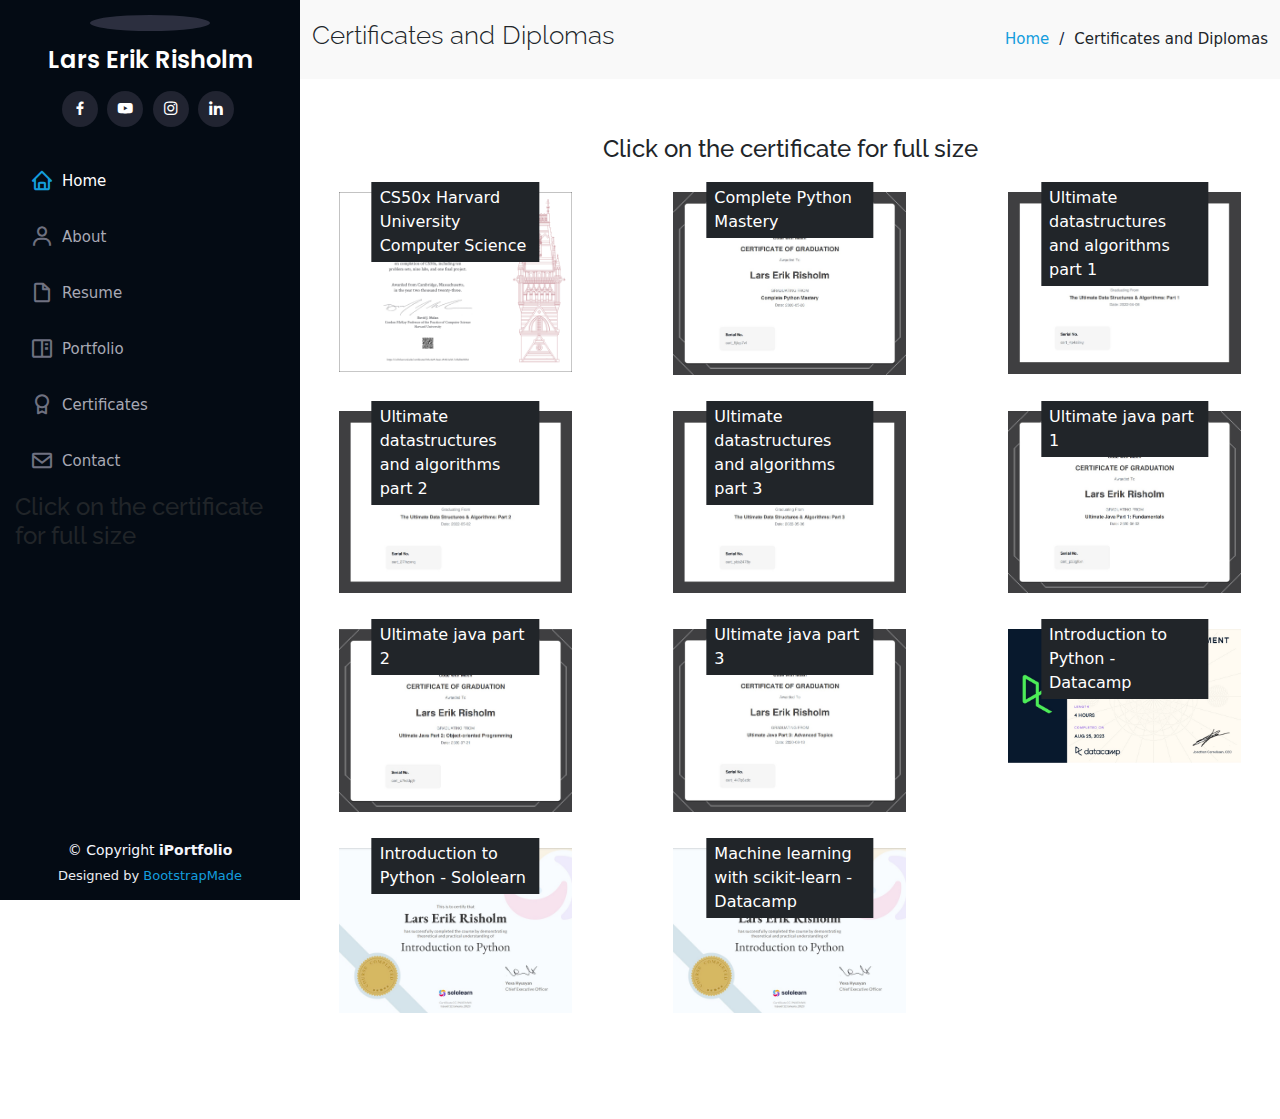
==== certificates.html @ a1fc5756 "Update certificates.html" ====
<!DOCTYPE html>
<html lang="en">

<head>
  <meta charset="utf-8">
  <meta content="width=device-width, initial-scale=1.0" name="viewport">

  <title>Certificates and Diplomas | Portfolio Details</title>
  <meta content="" name="description">
  <meta content="" name="keywords">

  <!-- Favicons -->
  <link href="assets/img/favicon.png" rel="icon">
  <link href="assets/img/apple-touch-icon.png" rel="apple-touch-icon">

  <!-- Google Fonts -->
  <link href="https://fonts.googleapis.com/css?family=Open+Sans:300,300i,400,400i,600,600i,700,700i|Raleway:300,300i,400,400i,500,500i,600,600i,700,700i|Poppins:300,300i,400,400i,500,500i,600,600i,700,700i" rel="stylesheet">

  <!-- Vendor CSS Files -->
  <link href="assets/vendor/aos/aos.css" rel="stylesheet">
  <link href="assets/vendor/bootstrap/css/bootstrap.min.css" rel="stylesheet">
  <link href="assets/vendor/bootstrap-icons/bootstrap-icons.css" rel="stylesheet">
  <link href="assets/vendor/boxicons/css/boxicons.min.css" rel="stylesheet">
  <link href="assets/vendor/glightbox/css/glightbox.min.css" rel="stylesheet">
  <link href="assets/vendor/swiper/swiper-bundle.min.css" rel="stylesheet">

  <!-- Template Main CSS File -->
  <link href="assets/css/style.css" rel="stylesheet">

  <!-- =======================================================
  * Template Name: iPortfolio - v3.10.0
  * Template URL: https://bootstrapmade.com/iportfolio-bootstrap-portfolio-websites-template/
  * Author: BootstrapMade.com
  * License: https://bootstrapmade.com/license/
  ======================================================== -->
</head>

<body>

  <!-- ======= Mobile nav toggle button ======= -->
  <i class="bi bi-list mobile-nav-toggle d-xl-none"></i>

  <!-- ======= Header ======= -->
  <header id="header">
    <div class="d-flex flex-column">

      <div class="profile">
        <img src="assets/img/profile-img.jpg" alt="" class="img-fluid rounded-circle">
        <h1 class="text-light"><a href="index.html">Lars Erik Risholm</a></h1>
        <div class="social-links mt-3 text-center">
          <a href="https://www.facebook.com/mxlars/" class="facebook"><i class="bx bxl-facebook"></i></a>
          <a href="https://www.youtube.com/channel/UCgx1GgIBAcecwzqCMTCKapA" class="youtube"><i class="bx bxl-youtube"></i></a>
          <a href="https://www.instagram.com/mxlars300/" class="instagram"><i class="bx bxl-instagram"></i></a>
          <a href="https://www.linkedin.com/in/lars-erik-risholm-0a185a241/" class="linkedin"><i class="bx bxl-linkedin"></i></a>
        </div>
      </div>

      <nav id="navbar" class="nav-menu navbar">
        <ul>
          <li><a href="index.html" class="nav-link scrollto active"><i class="bx bx-home"></i> <span>Home</span></a></li>
          <li><a href="index.html#about" class="nav-link scrollto"><i class="bx bx-user"></i> <span>About</span></a></li>
          <li><a href="index.html#resume" class="nav-link scrollto"><i class="bx bx-file-blank"></i> <span>Resume</span></a></li>
          <li><a href="index.html#portfolio" class="nav-link scrollto"><i class="bx bx-book-content"></i> <span>Portfolio</span></a></li>
          <li><a href="index.html#certificates" class="nav-link scrollto"><i class="bx bx-award"></i> <span>Certificates</span></a></li>
          <li><a href="index.html#contact" class="nav-link scrollto"><i class="bx bx-envelope"></i> <span>Contact</span></a></li>
        </ul>
      </nav><!-- .nav-menu -->
    </div>
    <h4>Click on the certificate for full size</h4>
  </header><!-- End Header -->

  <main id="main">
    <!-- ======= Breadcrumbs ======= -->
    <section id="breadcrumbs" class="breadcrumbs">
        <div class="container">
            <div class="d-flex justify-content-between align-items-center">
                <h2>Certificates and Diplomas</h2>
                <ol>
                    <li><a href="index.html">Home</a></li>
                    <li>Certificates and Diplomas</li>
                </ol>
            </div>
        </div>
    </section><!-- End Breadcrumbs -->

    <!-- ======= Certificates Section ======= -->
    <section id="portfolio-details" class="portfolio-details">
      <h4 class="text-center mt-3">Click on the certificate for full size</h4>
  
        <div class="col-lg-12 certificate-gallery">
    <div class="row">

      
   <!-- Certificate 1 -->
        <div class="col-lg-4 mb-3 position-relative">
            <a href="https://l596241.github.io/mxlarscoding/assets/img/portfolio/certificates1.jpg" target="_blank">
                <span class="position-absolute text-white bg-dark px-2 py-1" style="top: 10px; left: 50%; transform: translateX(-50%); z-index: 1;">CS50x Harvard University Computer Science</span>
                <img src="assets/img/portfolio/certificates1.jpg" alt="Certificate 1" class="img-fluid mx-auto d-block w-75">
            </a>
        </div>

        
        <!-- Certificate 2 -->
        <div class="col-lg-4 mb-3 position-relative">
            <a href="https://l596241.github.io/mxlarscoding/assets/img/portfolio/certificates2.jpg" target="_blank">
                <span class="position-absolute text-white bg-dark px-2 py-1" style="top: 10px; left: 50%; transform: translateX(-50%); z-index: 1;">Complete Python Mastery</span>
                <img src="assets/img/portfolio/certificates2.jpg" alt="Certificate 2" class="img-fluid mx-auto d-block w-75">
            </a>
        </div>

        <!-- Certificate 3 -->
        <div class="col-lg-4 mb-3 position-relative">
            <a href="https://l596241.github.io/mxlarscoding/assets/img/portfolio/certificates3.jpg" target="_blank">
                <span class="position-absolute text-white bg-dark px-2 py-1" style="top: 10px; left: 50%; transform: translateX(-50%); z-index: 1;">Ultimate datastructures and algorithms part 1</span>
                <img src="assets/img/portfolio/certificates3.jpg" alt="Certificate 3" class="img-fluid mx-auto d-block w-75">
            </a>
        </div>

       <!-- Certificate 4 -->
<div class="col-lg-4 mb-3 position-relative">
    <a href="https://l596241.github.io/mxlarscoding/assets/img/portfolio/certificates4.jpg" target="_blank">
        <span class="position-absolute text-white bg-dark px-2 py-1" style="top: 10px; left: 50%; transform: translateX(-50%); z-index: 1;">Ultimate datastructures and algorithms part 2</span>
        <img src="assets/img/portfolio/certificates4.jpg" alt="Certificate 4" class="img-fluid mx-auto d-block w-75">
    </a>
</div>

<!-- Certificate 5 -->
<div class="col-lg-4 mb-3 position-relative">
    <a href="https://l596241.github.io/mxlarscoding/assets/img/portfolio/certificates5.jpg" target="_blank">
        <span class="position-absolute text-white bg-dark px-2 py-1" style="top: 10px; left: 50%; transform: translateX(-50%); z-index: 1;">Ultimate datastructures and algorithms part 3</span>
        <img src="assets/img/portfolio/certificates5.jpg" alt="Certificate 5" class="img-fluid mx-auto d-block w-75">
    </a>
</div>

<!-- Certificate 6 -->
<div class="col-lg-4 mb-3 position-relative">
    <a href="https://l596241.github.io/mxlarscoding/assets/img/portfolio/certificates6.jpg" target="_blank">
        <span class="position-absolute text-white bg-dark px-2 py-1" style="top: 10px; left: 50%; transform: translateX(-50%); z-index: 1;">Ultimate java part 1</span>
        <img src="assets/img/portfolio/certificates6.jpg" alt="Certificate 6" class="img-fluid mx-auto d-block w-75">
    </a>
</div>

<!-- Certificate 7 -->
<div class="col-lg-4 mb-3 position-relative">
    <a href="https://l596241.github.io/mxlarscoding/assets/img/portfolio/certificates7.jpg" target="_blank">
        <span class="position-absolute text-white bg-dark px-2 py-1" style="top: 10px; left: 50%; transform: translateX(-50%); z-index: 1;">Ultimate java part 2</span>
        <img src="assets/img/portfolio/certificates7.jpg" alt="Certificate 7" class="img-fluid mx-auto d-block w-75">
    </a>
</div>

<!-- Certificate 8 -->
<div class="col-lg-4 mb-3 position-relative">
    <a href="https://l596241.github.io/mxlarscoding/assets/img/portfolio/certificates8.jpg" target="_blank">
        <span class="position-absolute text-white bg-dark px-2 py-1" style="top: 10px; left: 50%; transform: translateX(-50%); z-index: 1;">Ultimate java part 3</span>
        <img src="assets/img/portfolio/certificates8.jpg" alt="Certificate 8" class="img-fluid mx-auto d-block w-75">
    </a>
</div>

<!-- Certificate 9 -->
<div class="col-lg-4 mb-3 position-relative">
    <a href="https://l596241.github.io/mxlarscoding/assets/img/portfolio/certificates9.jpg" target="_blank">
        <span class="position-absolute text-white bg-dark px-2 py-1" style="top: 10px; left: 50%; transform: translateX(-50%); z-index: 1;">Introduction to Python - Datacamp</span>
        <img src="assets/img/portfolio/certificates9.jpg" alt="Certificate 9" class="img-fluid mx-auto d-block w-75">
    </a>
</div>

<!-- Certificate 10 -->
<div class="col-lg-4 mb-3 position-relative">
    <a href="https://l596241.github.io/mxlarscoding/assets/img/portfolio/certificates10.jpg" target="_blank">
        <span class="position-absolute text-white bg-dark px-2 py-1" style="top: 10px; left: 50%; transform: translateX(-50%); z-index: 1;">Introduction to Python - Sololearn</span>
        <img src="assets/img/portfolio/certificates10.jpg" alt="Certificate 10" class="img-fluid mx-auto d-block w-75">
    </a>
</div>

<!-- Certificate 11 -->
<div class="col-lg-4 mb-3 position-relative">
    <a href="https://l596241.github.io/mxlarscoding/assets/img/portfolio/certificates11.jpg" target="_blank">
        <span class="position-absolute text-white bg-dark px-2 py-1" style="top: 10px; left: 50%; transform: translateX(-50%); z-index: 1;">Machine learning with scikit-learn - Datacamp</span>
        <img src="assets/img/portfolio/certificates10.jpg" alt="Certificate 11" class="img-fluid mx-auto d-block w-75">
    </a>
</div>      

     <!-- ... Add more certificates as needed ... -->
                </div>

                   
                <!-- Sidebar with links (unchanged) -->
                <div class="col-lg-4">
                    <div class="profile">
                        <!-- ... Your profile content ... -->
                    </div>
                    <nav id="navbar" class="nav-menu navbar">
                        <!-- ... Your navbar links ... -->
                    </nav><!-- .nav-menu -->
                </div>
            </div>
        </div>
    </section><!-- End Certificates Section -->
  </main><!-- End #main -->

  <!-- ======= Footer ======= -->
  <footer id="footer">
    <div class="container">
      <div class="copyright">
        &copy; Copyright <strong><span>iPortfolio</span></strong>
      </div>
      <div class="credits">
        <!-- All the links in the footer should remain intact. -->
        <!-- You can delete the links only if you purchased the pro version. -->
        <!-- Licensing information: https://bootstrapmade.com/license/ -->
        <!-- Purchase the pro version with working PHP/AJAX contact form: https://bootstrapmade.com/iportfolio-bootstrap-portfolio-websites-template/ -->
        Designed by <a href="https://bootstrapmade.com/">BootstrapMade</a>
      </div>
    </div>
  </footer><!-- End  Footer -->

  <a href="#" class="back-to-top d-flex align-items-center justify-content-center"><i class="bi bi-arrow-up-short"></i></a>
    

  <!-- Vendor JS Files -->
  <script src="assets/vendor/purecounter/purecounter_vanilla.js"></script>
  <script src="assets/vendor/aos/aos.js"></script>
  <script src="assets/vendor/bootstrap/js/bootstrap.bundle.min.js"></script>
  <script src="assets/vendor/glightbox/js/glightbox.min.js"></script>
  <script src="assets/vendor/isotope-layout/isotope.pkgd.min.js"></script>
  <script src="assets/vendor/swiper/swiper-bundle.min.js"></script>
  <script src="assets/vendor/typed.js/typed.min.js"></script>
  <script src="assets/vendor/waypoints/noframework.waypoints.js"></script>
  <script src="assets/vendor/php-email-form/validate.js"></script>

  <!-- Template Main JS File -->
  <script src="assets/js/main.js"></script>

</body>

</html>
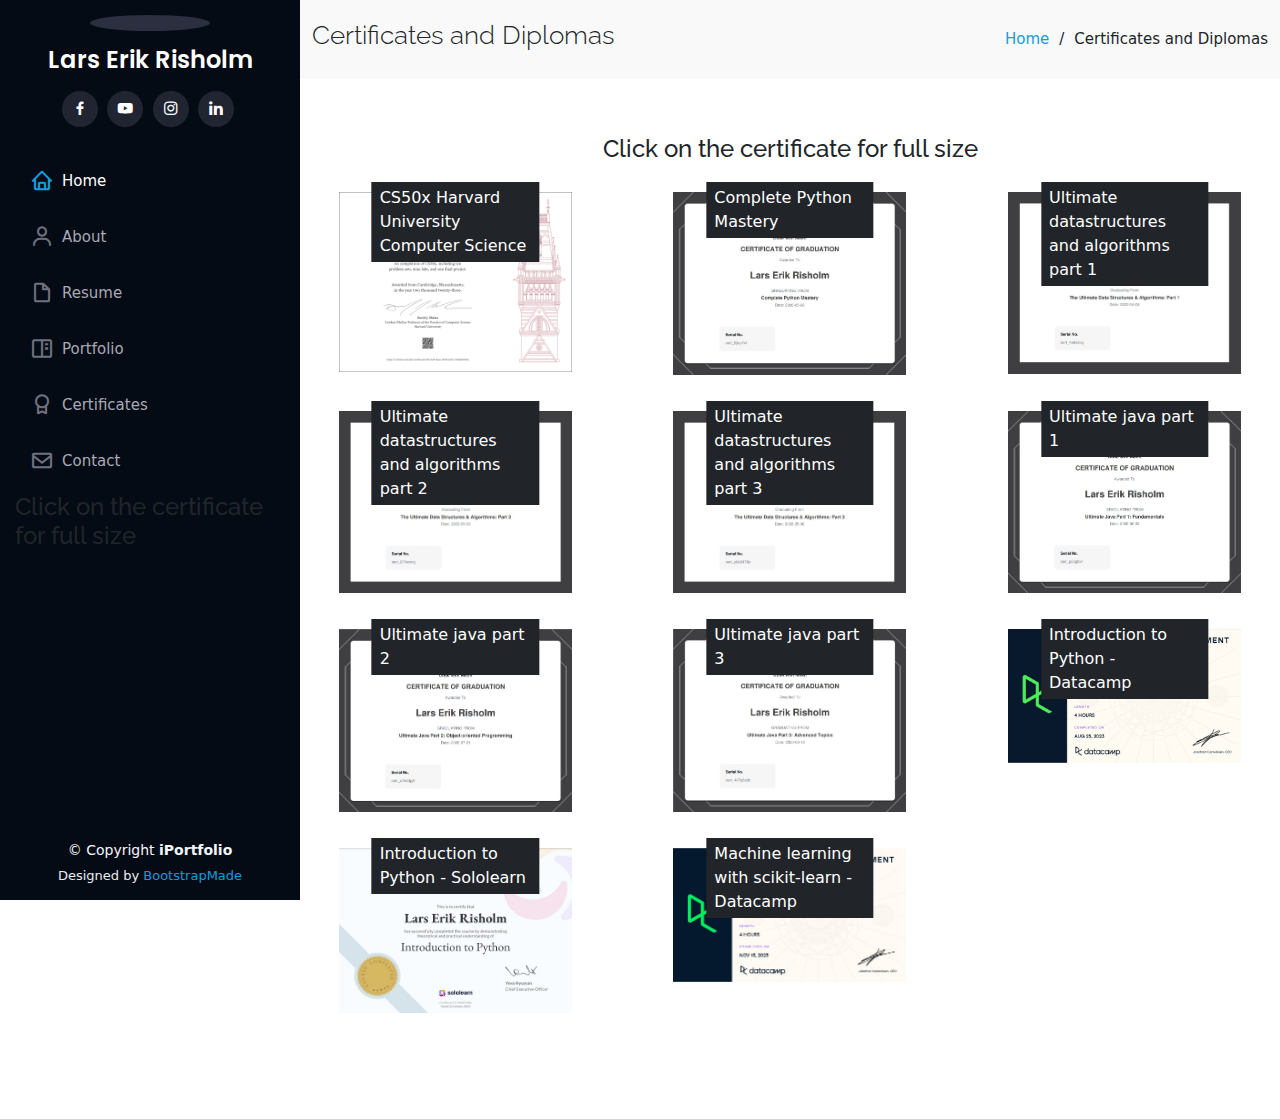
==== commit d77044c7: "Update certificates.html" ====
--- a/certificates.html
+++ b/certificates.html
@@ -176,7 +176,7 @@
 <div class="col-lg-4 mb-3 position-relative">
     <a href="https://l596241.github.io/mxlarscoding/assets/img/portfolio/certificates11.jpg" target="_blank">
         <span class="position-absolute text-white bg-dark px-2 py-1" style="top: 10px; left: 50%; transform: translateX(-50%); z-index: 1;">Machine learning with scikit-learn - Datacamp</span>
-        <img src="assets/img/portfolio/certificates10.jpg" alt="Certificate 11" class="img-fluid mx-auto d-block w-75">
+        <img src="assets/img/portfolio/certificates11.jpg" alt="Certificate 11" class="img-fluid mx-auto d-block w-75">
     </a>
 </div>      
 
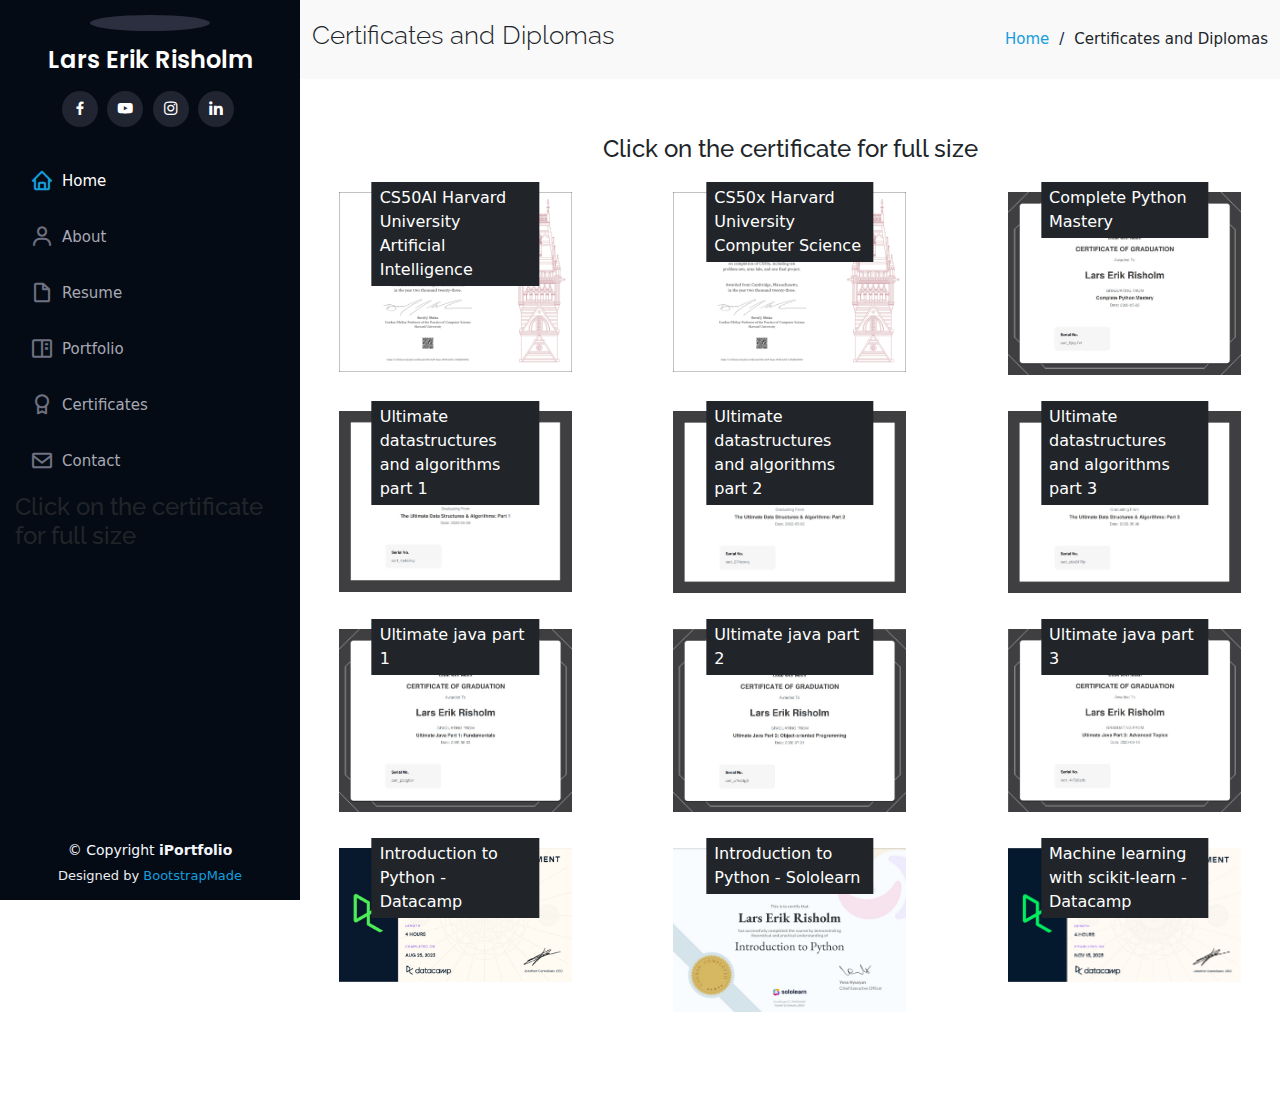
==== commit 9c1bd580: "Update certificates.html" ====
--- a/certificates.html
+++ b/certificates.html
@@ -90,6 +90,14 @@
         <div class="col-lg-12 certificate-gallery">
     <div class="row">
 
+
+   <!-- Certificate 0 -->
+        <div class="col-lg-4 mb-3 position-relative">
+            <a href="https://l596241.github.io/mxlarscoding/assets/img/portfolio/certificates0.png" target="_blank">
+                <span class="position-absolute text-white bg-dark px-2 py-1" style="top: 10px; left: 50%; transform: translateX(-50%); z-index: 1;">CS50AI Harvard University Artificial Intelligence</span>
+                <img src="assets/img/portfolio/certificates1.jpg" alt="Certificate 0" class="img-fluid mx-auto d-block w-75">
+            </a>
+        </div>
       
    <!-- Certificate 1 -->
         <div class="col-lg-4 mb-3 position-relative">
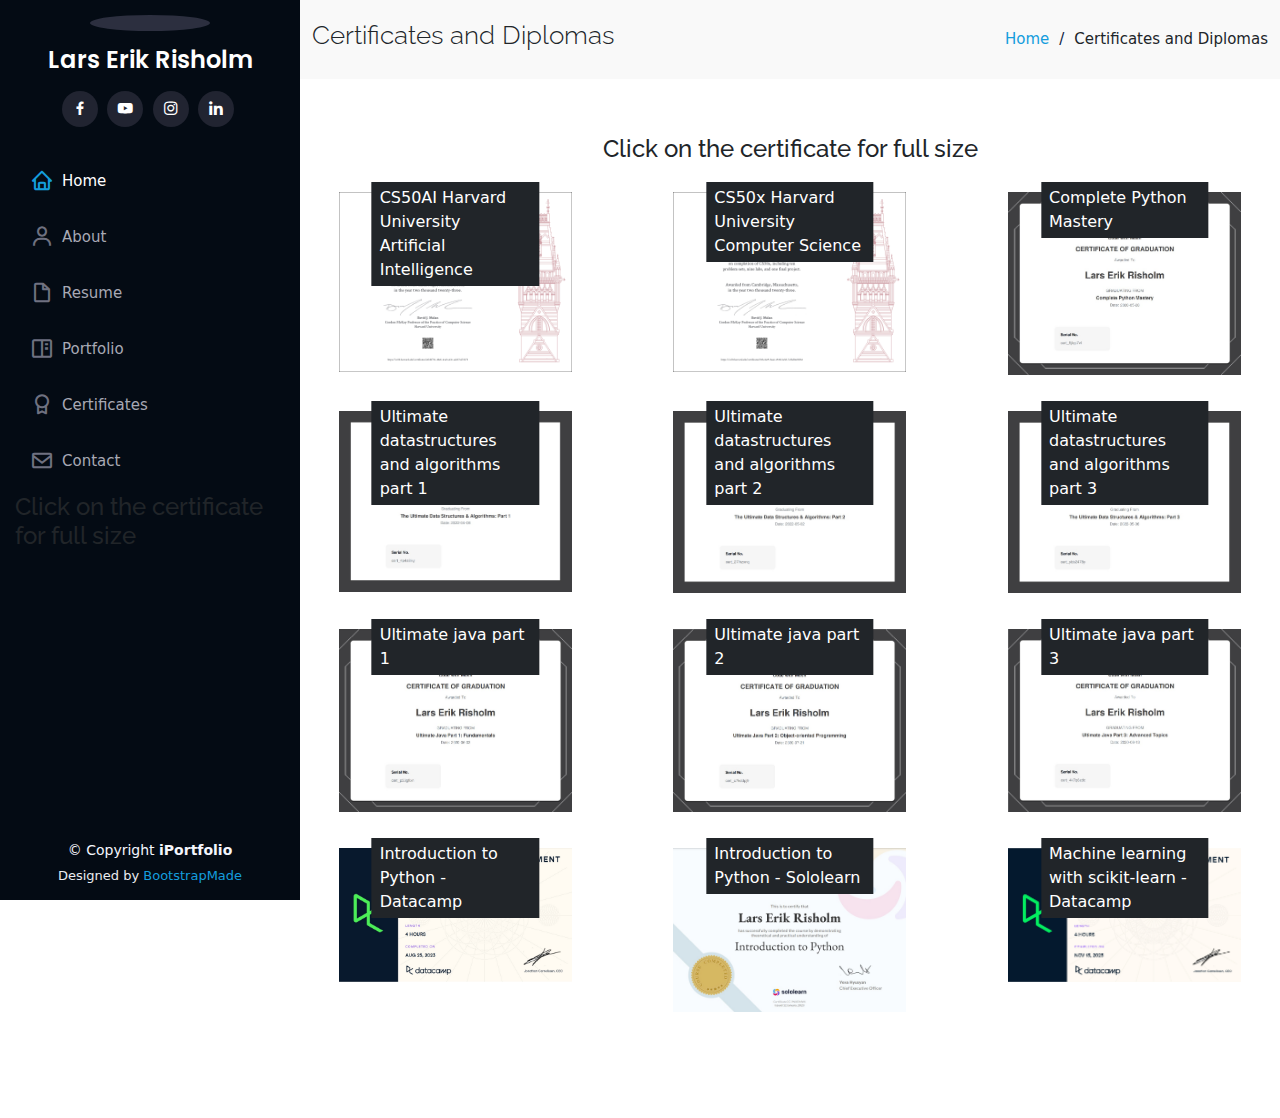
==== commit df9c91c0: "Update certificates.html" ====
--- a/certificates.html
+++ b/certificates.html
@@ -95,7 +95,7 @@
         <div class="col-lg-4 mb-3 position-relative">
             <a href="https://l596241.github.io/mxlarscoding/assets/img/portfolio/certificates0.png" target="_blank">
                 <span class="position-absolute text-white bg-dark px-2 py-1" style="top: 10px; left: 50%; transform: translateX(-50%); z-index: 1;">CS50AI Harvard University Artificial Intelligence</span>
-                <img src="assets/img/portfolio/certificates1.jpg" alt="Certificate 0" class="img-fluid mx-auto d-block w-75">
+                <img src="assets/img/portfolio/certificates0.jpg" alt="Certificate 0" class="img-fluid mx-auto d-block w-75">
             </a>
         </div>
       
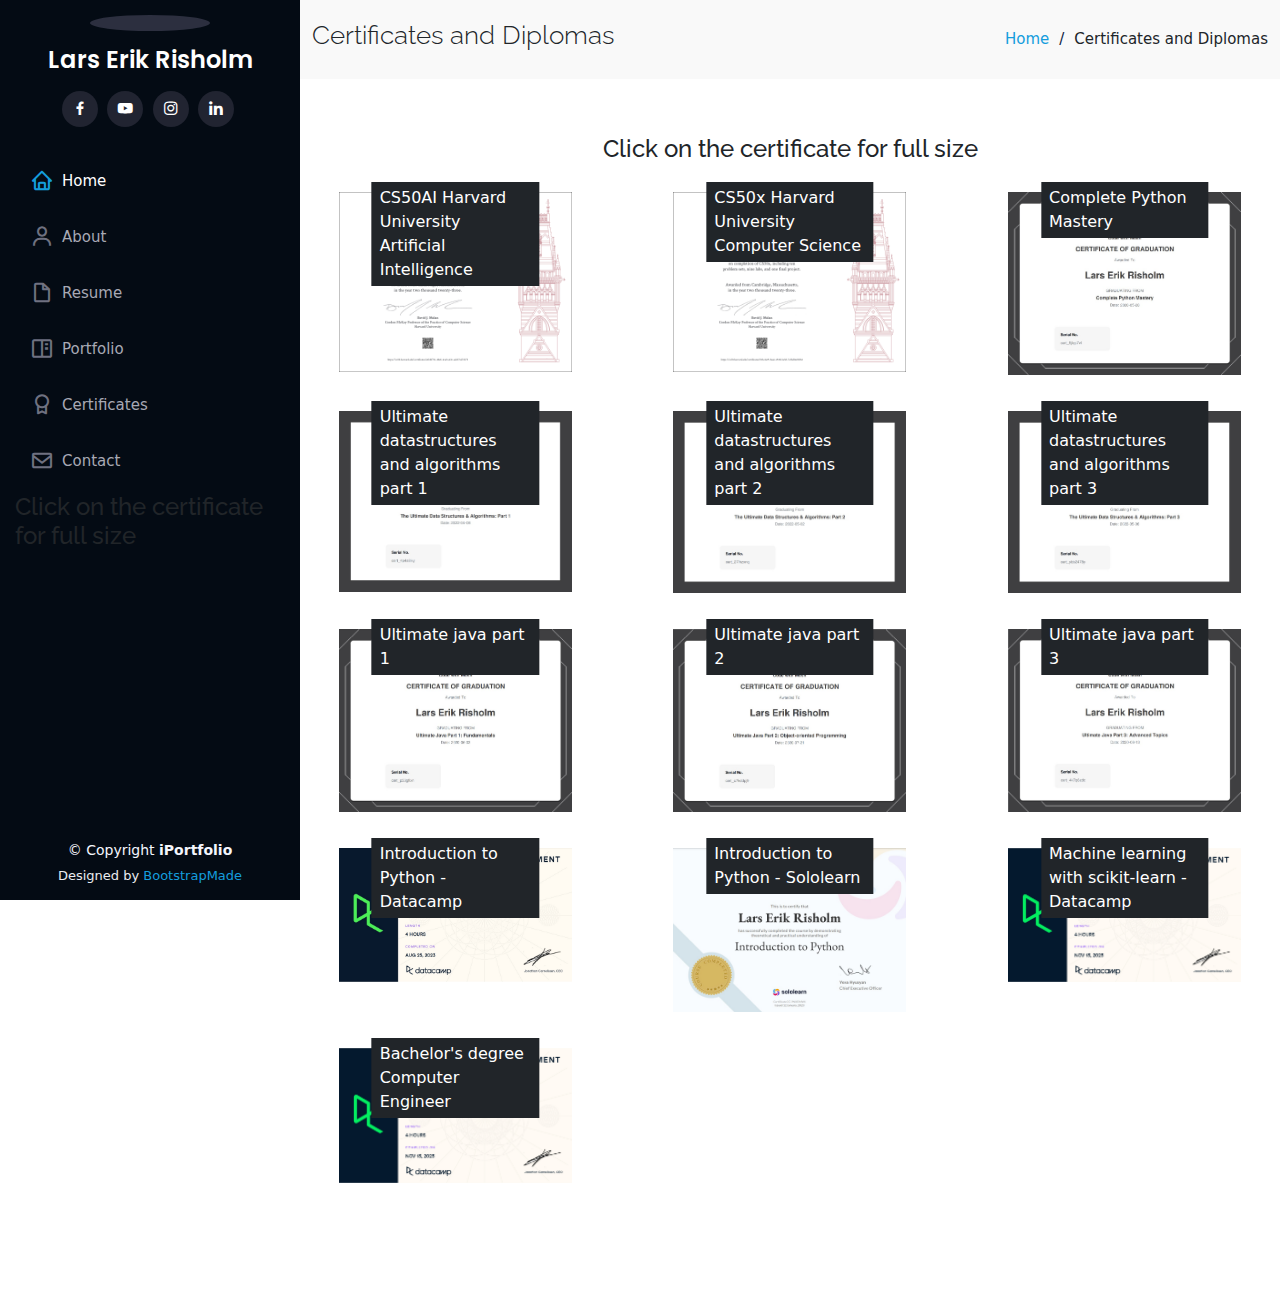
==== commit 5b2cfcdc: "Update certificates.html" ====
--- a/certificates.html
+++ b/certificates.html
@@ -93,7 +93,7 @@
 
    <!-- Certificate 0 -->
         <div class="col-lg-4 mb-3 position-relative">
-            <a href="https://l596241.github.io/mxlarscoding/assets/img/portfolio/certificates0.png" target="_blank">
+            <a href="https://l596241.github.io/mxlarscoding/assets/img/portfolio/certificates0.jpg" target="_blank">
                 <span class="position-absolute text-white bg-dark px-2 py-1" style="top: 10px; left: 50%; transform: translateX(-50%); z-index: 1;">CS50AI Harvard University Artificial Intelligence</span>
                 <img src="assets/img/portfolio/certificates0.jpg" alt="Certificate 0" class="img-fluid mx-auto d-block w-75">
             </a>
@@ -186,7 +186,17 @@
         <span class="position-absolute text-white bg-dark px-2 py-1" style="top: 10px; left: 50%; transform: translateX(-50%); z-index: 1;">Machine learning with scikit-learn - Datacamp</span>
         <img src="assets/img/portfolio/certificates11.jpg" alt="Certificate 11" class="img-fluid mx-auto d-block w-75">
     </a>
-</div>      
+</div>
+
+
+      <!-- Certificate 12 -->
+<div class="col-lg-4 mb-3 position-relative">
+    <a href="https://l596241.github.io/mxlarscoding/assets/img/portfolio/certificates12.jpg" target="_blank">
+        <span class="position-absolute text-white bg-dark px-2 py-1" style="top: 10px; left: 50%; transform: translateX(-50%); z-index: 1;">Bachelor's degree Computer Engineer</span>
+        <img src="assets/img/portfolio/certificates11.jpg" alt="Certificate 11" class="img-fluid mx-auto d-block w-75">
+    </a>
+</div>
+      
 
      <!-- ... Add more certificates as needed ... -->
                 </div>
--- a/assets/css/style.css
+++ b/assets/css/style.css
@@ -311,6 +311,7 @@
 /*--------------------------------------------------------------
 # Sections General
 --------------------------------------------------------------*/
+
 section {
   padding: 60px 0;
   overflow: hidden;
@@ -435,7 +436,7 @@
 }
 
 /*--------------------------------------------------------------
-# Akills
+# Skills
 --------------------------------------------------------------*/
 .skills .progress {
   height: 60px;
@@ -632,7 +633,6 @@
   opacity: 1;
   bottom: 0;
 }
-
 /*--------------------------------------------------------------
 # Portfolio Details
 --------------------------------------------------------------*/
@@ -1105,4 +1105,4 @@
     padding-right: 20px 15px;
   }
 }
->>>>>>> 4ad6735b951e3b5ba1d758b2423e8ea7ff1ca33e+>>>>>>> 4ad6735b951e3b5ba1d758b2423e8ea7ff1ca33e
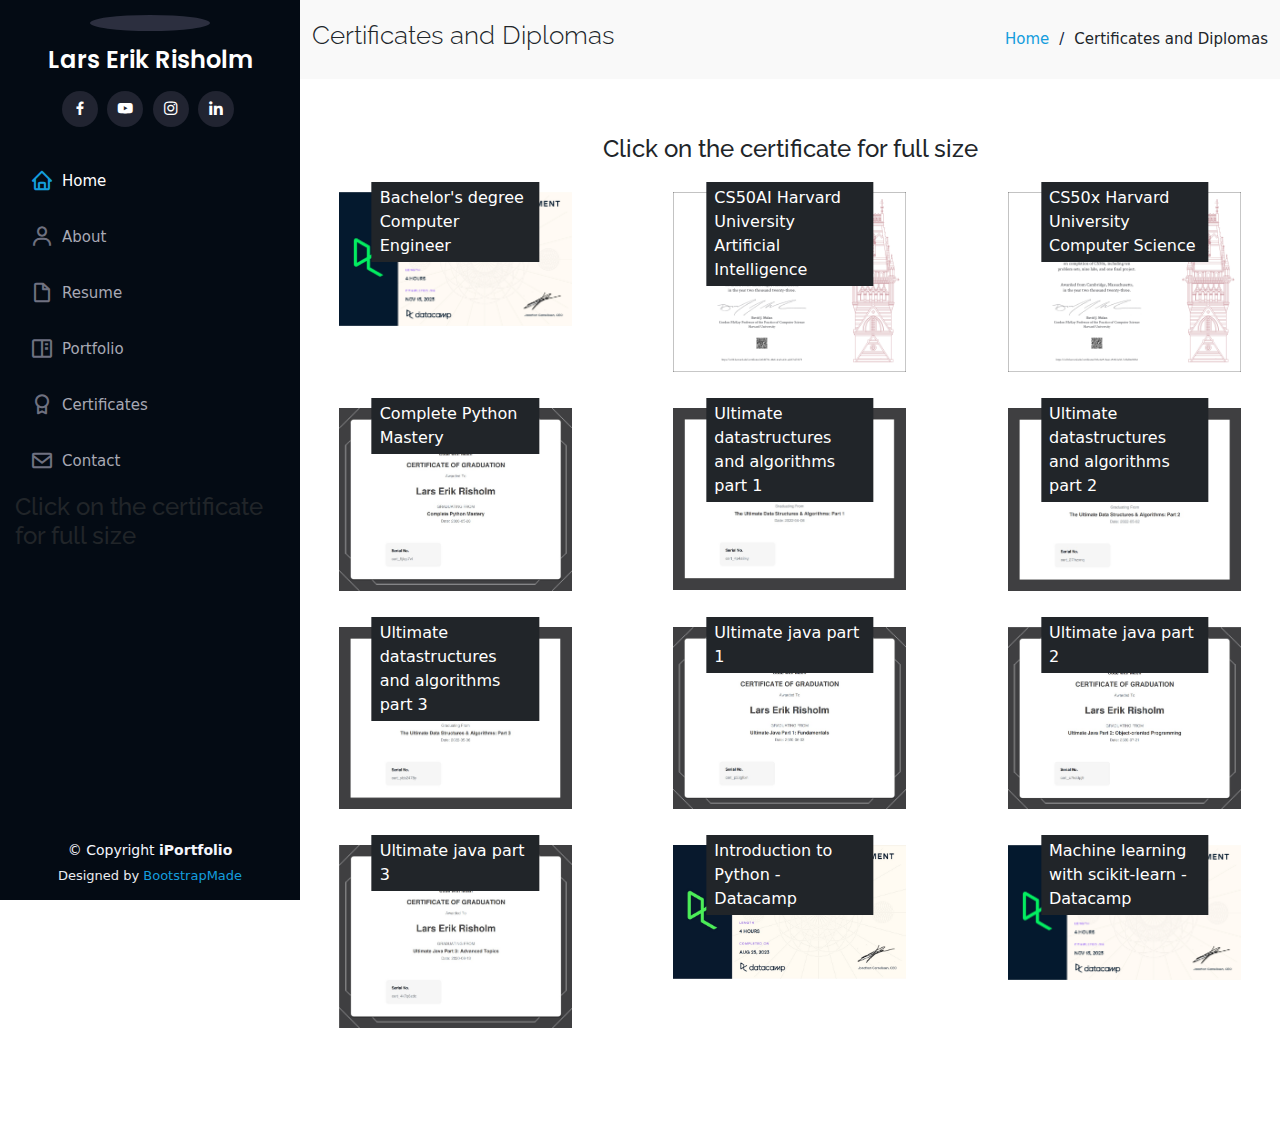
==== commit 20065f3b: "Update certificates.html" ====
--- a/certificates.html
+++ b/certificates.html
@@ -90,7 +90,15 @@
         <div class="col-lg-12 certificate-gallery">
     <div class="row">
 
-
+   <!-- Certificate 00 -->
+<div class="col-lg-4 mb-3 position-relative">
+    <a href="https://l596241.github.io/mxlarscoding/assets/img/portfolio/certificates00.jpg" target="_blank">
+        <span class="position-absolute text-white bg-dark px-2 py-1" style="top: 10px; left: 50%; transform: translateX(-50%); z-index: 1;">Bachelor's degree Computer Engineer</span>
+        <img src="assets/img/portfolio/certificates11.jpg" alt="Certificate 11" class="img-fluid mx-auto d-block w-75">
+    </a>
+</div>
+
+      
    <!-- Certificate 0 -->
         <div class="col-lg-4 mb-3 position-relative">
             <a href="https://l596241.github.io/mxlarscoding/assets/img/portfolio/certificates0.jpg" target="_blank">
@@ -172,14 +180,6 @@
     </a>
 </div>
 
-<!-- Certificate 10 -->
-<div class="col-lg-4 mb-3 position-relative">
-    <a href="https://l596241.github.io/mxlarscoding/assets/img/portfolio/certificates10.jpg" target="_blank">
-        <span class="position-absolute text-white bg-dark px-2 py-1" style="top: 10px; left: 50%; transform: translateX(-50%); z-index: 1;">Introduction to Python - Sololearn</span>
-        <img src="assets/img/portfolio/certificates10.jpg" alt="Certificate 10" class="img-fluid mx-auto d-block w-75">
-    </a>
-</div>
-
 <!-- Certificate 11 -->
 <div class="col-lg-4 mb-3 position-relative">
     <a href="https://l596241.github.io/mxlarscoding/assets/img/portfolio/certificates11.jpg" target="_blank">
@@ -187,16 +187,7 @@
         <img src="assets/img/portfolio/certificates11.jpg" alt="Certificate 11" class="img-fluid mx-auto d-block w-75">
     </a>
 </div>
-
-
-      <!-- Certificate 12 -->
-<div class="col-lg-4 mb-3 position-relative">
-    <a href="https://l596241.github.io/mxlarscoding/assets/img/portfolio/certificates12.jpg" target="_blank">
-        <span class="position-absolute text-white bg-dark px-2 py-1" style="top: 10px; left: 50%; transform: translateX(-50%); z-index: 1;">Bachelor's degree Computer Engineer</span>
-        <img src="assets/img/portfolio/certificates11.jpg" alt="Certificate 11" class="img-fluid mx-auto d-block w-75">
-    </a>
-</div>
-      
+    
 
      <!-- ... Add more certificates as needed ... -->
                 </div>
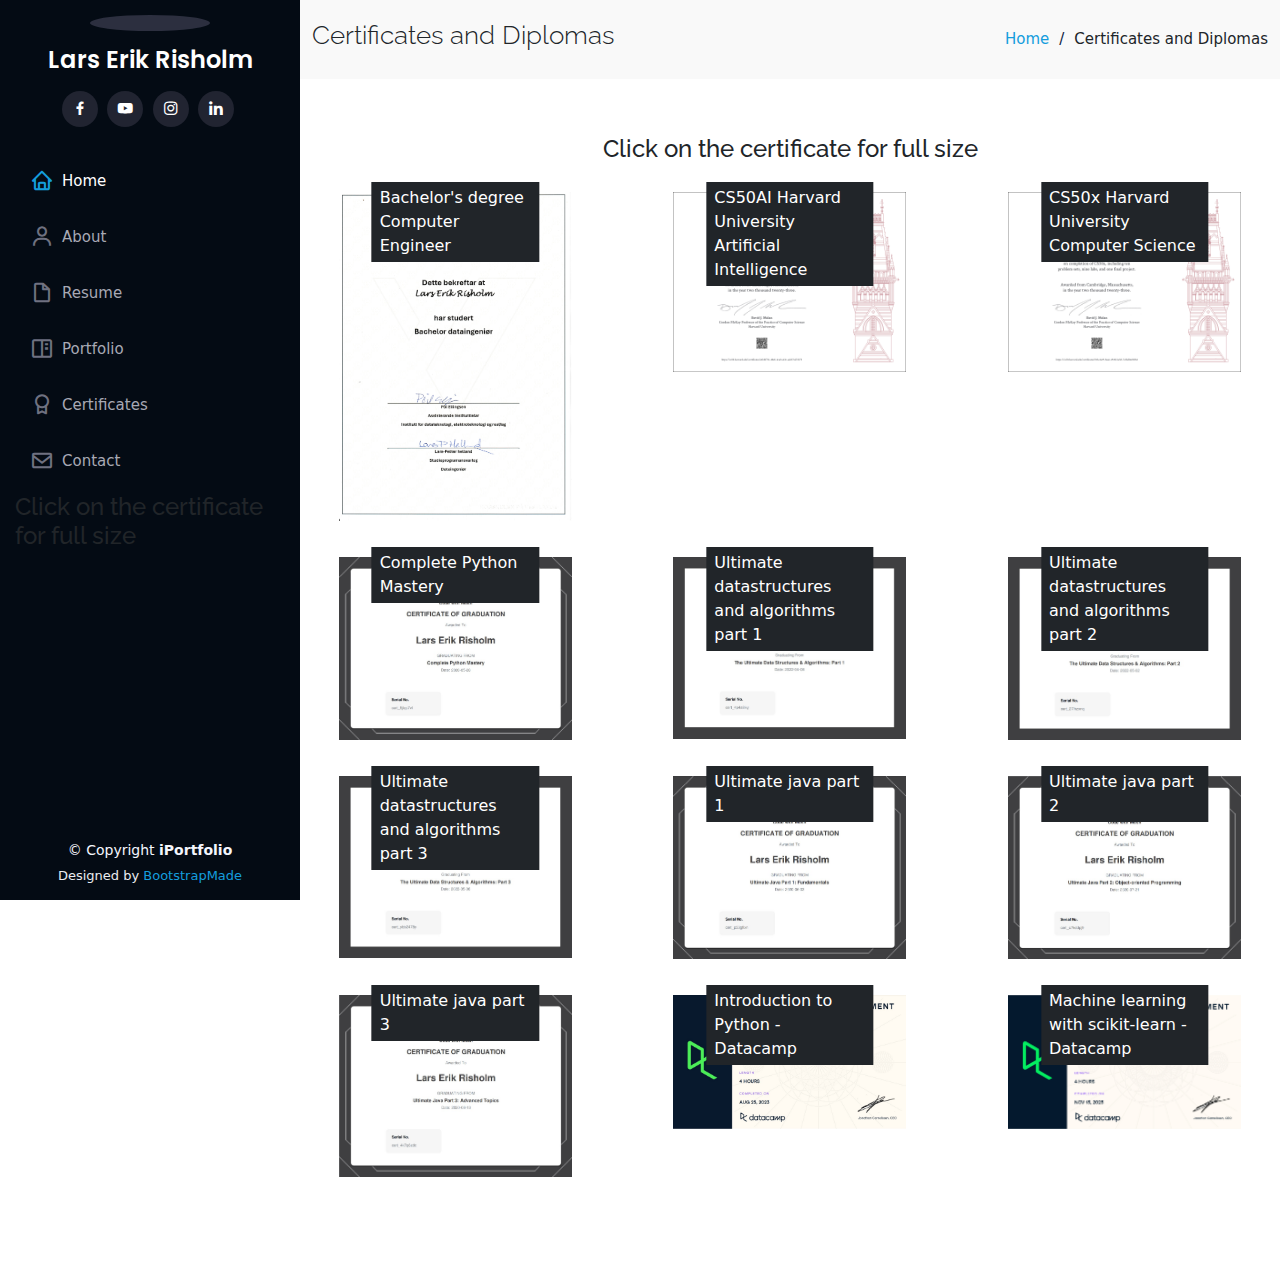
==== commit dc98e7ae: "Update certificates.html" ====
--- a/certificates.html
+++ b/certificates.html
@@ -94,7 +94,7 @@
 <div class="col-lg-4 mb-3 position-relative">
     <a href="https://l596241.github.io/mxlarscoding/assets/img/portfolio/certificates00.jpg" target="_blank">
         <span class="position-absolute text-white bg-dark px-2 py-1" style="top: 10px; left: 50%; transform: translateX(-50%); z-index: 1;">Bachelor's degree Computer Engineer</span>
-        <img src="assets/img/portfolio/certificates11.jpg" alt="Certificate 11" class="img-fluid mx-auto d-block w-75">
+        <img src="assets/img/portfolio/certificates00.jpg" alt="Certificate 00" class="img-fluid mx-auto d-block w-75">
     </a>
 </div>
 
